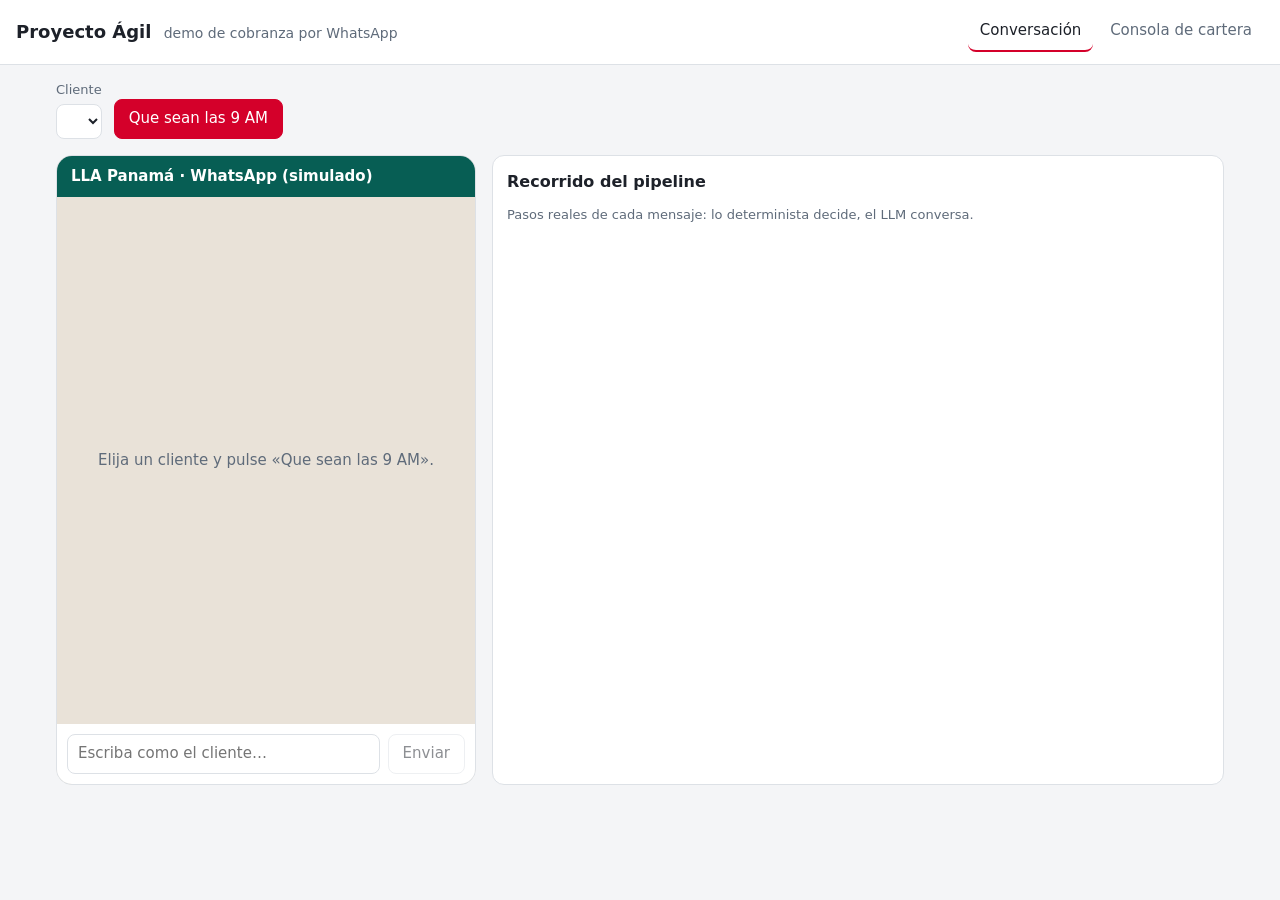
==== src/agil/app/estaticos/index.html @ 215b9b1f "feat: app local con chat, panel del pipeline y consola de cartera Co-Authored-By: Claude Opus 5.5 <n" ====
<!doctype html>
<html lang="es">
<head>
  <meta charset="utf-8">
  <meta name="viewport" content="width=device-width, initial-scale=1">
  <title>Proyecto Ágil</title>
  <link rel="icon" href="data:,">
  <link rel="stylesheet" href="estilos.css">
</head>
<body>
  <header class="barra">
    <h1>Proyecto Ágil <span>demo de cobranza por WhatsApp</span></h1>
    <nav>
      <button class="pestana activa" data-vista="demo">Conversación</button>
      <button class="pestana" data-vista="consola">Consola de cartera</button>
    </nav>
  </header>

  <main id="demo" class="vista">
    <section class="controles">
      <label>Cliente
        <select id="cliente"></select>
      </label>
      <button id="nueve" class="primario">Que sean las 9 AM</button>
      <span id="estado" class="estado"></span>
    </section>

    <section class="paneles">
      <div class="telefono">
        <div class="cabecera-chat">LLA Panamá · WhatsApp (simulado)</div>
        <div id="chat" class="chat"><p class="vacio">Elija un cliente y pulse «Que sean las 9 AM».</p></div>
        <form id="formulario" class="entrada">
          <input id="texto" autocomplete="off" placeholder="Escriba como el cliente…" disabled>
          <button id="enviar" disabled>Enviar</button>
        </form>
      </div>

      <div class="pipeline">
        <h2>Recorrido del pipeline</h2>
        <p class="nota">Pasos reales de cada mensaje: lo determinista decide, el LLM conversa.</p>
        <ol id="pasos" class="pasos"></ol>
      </div>
    </section>
  </main>

  <main id="consola" class="vista oculta">
    <section class="tarjetas" id="vivo"></section>
    <h2>Otros módulos <span class="nota">datos de ejemplo</span></h2>
    <section class="tarjetas" id="modulos"></section>
  </main>

  <dialog id="dialogo"><div id="dialogo-cuerpo"></div><form method="dialog"><button>Cerrar</button></form></dialog>
  <script src="app.js"></script>
</body>
</html>
---- src/agil/app/estaticos/estilos.css ----
:root {
  --fondo: #f4f5f7;
  --superficie: #ffffff;
  --texto: #1d2129;
  --suave: #5f6b7a;
  --borde: #dde1e6;
  --acento: #d4002a;
  --chat: #e9e2d8;
  --cliente: #d9fdd3;
  --agente: #ffffff;
  --alerta: #b45309;
  --ok: #15803d;
}
@media (prefers-color-scheme: dark) {
  :root:not([data-theme="light"]) {
    --fondo: #14171c;
    --superficie: #1d2128;
    --texto: #e6e8eb;
    --suave: #9aa4b1;
    --borde: #2f3540;
    --chat: #0b141a;
    --cliente: #005c4b;
    --agente: #202c33;
    --alerta: #f59e0b;
    --ok: #4ade80;
  }
}
* { box-sizing: border-box; }
body { margin: 0; font: 15px/1.45 system-ui, sans-serif; background: var(--fondo); color: var(--texto); }
.barra { display: flex; flex-wrap: wrap; gap: 12px; align-items: center; justify-content: space-between;
  padding: 12px 16px; background: var(--superficie); border-bottom: 1px solid var(--borde); }
.barra h1 { margin: 0; font-size: 18px; }
.barra h1 span { font-weight: 400; color: var(--suave); font-size: 14px; margin-left: 6px; }
.pestana { background: none; border: 0; padding: 8px 12px; color: var(--suave); cursor: pointer; font: inherit; }
.pestana.activa { color: var(--texto); border-bottom: 2px solid var(--acento); }
.vista { padding: 16px; max-width: 1200px; margin: 0 auto; }
.oculta { display: none; }
.controles { display: flex; flex-wrap: wrap; gap: 12px; align-items: end; margin-bottom: 16px; }
.controles label { display: grid; gap: 4px; font-size: 13px; color: var(--suave); }
select, input { font: inherit; padding: 8px 10px; border: 1px solid var(--borde); border-radius: 8px;
  background: var(--superficie); color: var(--texto); }
button { font: inherit; padding: 8px 14px; border-radius: 8px; border: 1px solid var(--borde);
  background: var(--superficie); color: var(--texto); cursor: pointer; }
button:disabled { opacity: .5; cursor: default; }
.primario { background: var(--acento); border-color: var(--acento); color: #fff; }
.estado { color: var(--suave); font-size: 13px; }
.paneles { display: grid; grid-template-columns: minmax(0, 420px) minmax(0, 1fr); gap: 16px; }
@media (max-width: 820px) { .paneles { grid-template-columns: 1fr; } }
.telefono { display: flex; flex-direction: column; height: 70vh; min-height: 420px; border-radius: 16px;
  overflow: hidden; border: 1px solid var(--borde); background: var(--chat); }
.cabecera-chat { padding: 10px 14px; background: #075e54; color: #fff; font-weight: 600; }
.chat { flex: 1; overflow-y: auto; padding: 12px; display: flex; flex-direction: column; gap: 8px; }
.vacio { color: var(--suave); text-align: center; margin: auto; }
.burbuja { max-width: 85%; padding: 8px 10px; border-radius: 10px; white-space: pre-wrap; word-wrap: break-word;
  box-shadow: 0 1px 1px rgba(0,0,0,.12); }
.burbuja.cliente { align-self: flex-end; background: var(--cliente); }
.burbuja.agente, .burbuja.plantilla { align-self: flex-start; background: var(--agente); }
.burbuja .etiqueta { display: block; font-size: 11px; color: var(--suave); margin-bottom: 2px; }
.burbuja a { color: inherit; }
.botones { display: flex; gap: 6px; margin-top: 8px; }
.botones button { flex: 1; padding: 6px; }
.sistema { align-self: center; font-size: 12px; color: var(--suave); background: var(--superficie);
  padding: 4px 10px; border-radius: 8px; }
.entrada { display: flex; gap: 8px; padding: 10px; background: var(--superficie); }
.entrada input { flex: 1; min-width: 0; }
.pipeline { background: var(--superficie); border: 1px solid var(--borde); border-radius: 12px; padding: 14px;
  max-height: 70vh; overflow-y: auto; }
.pipeline h2 { margin: 0 0 4px; font-size: 16px; }
.nota { color: var(--suave); font-size: 13px; font-weight: 400; }
.pasos { list-style: none; padding: 0; margin: 12px 0 0; display: grid; gap: 12px; }
.grupo h3 { margin: 0 0 6px; font-size: 13px; color: var(--suave); font-weight: 600; }
.paso { display: grid; grid-template-columns: 170px 1fr; gap: 8px; padding: 4px 0;
  border-top: 1px dashed var(--borde); font-size: 13px; }
.paso b { font-weight: 600; }
.paso.alerta span { color: var(--alerta); }
@media (max-width: 520px) { .paso { grid-template-columns: 1fr; gap: 0; } }
.tarjetas { display: grid; grid-template-columns: repeat(auto-fit, minmax(280px, 1fr)); gap: 12px; margin-bottom: 20px; }
.tarjeta { background: var(--superficie); border: 1px solid var(--borde); border-radius: 12px; padding: 14px; }
.tarjeta h3 { margin: 0 0 8px; font-size: 15px; }
.tarjeta table { width: 100%; border-collapse: collapse; font-size: 13px; }
.tarjeta td, .tarjeta th { text-align: left; padding: 4px; border-top: 1px solid var(--borde); vertical-align: top; }
.tarjeta tr.clic { cursor: pointer; }
.tarjeta tr.clic:hover { background: var(--fondo); }
dialog { max-width: min(640px, 92vw); border: 1px solid var(--borde); border-radius: 12px;
  background: var(--superficie); color: var(--texto); }
dialog::backdrop { background: rgba(0,0,0,.4); }
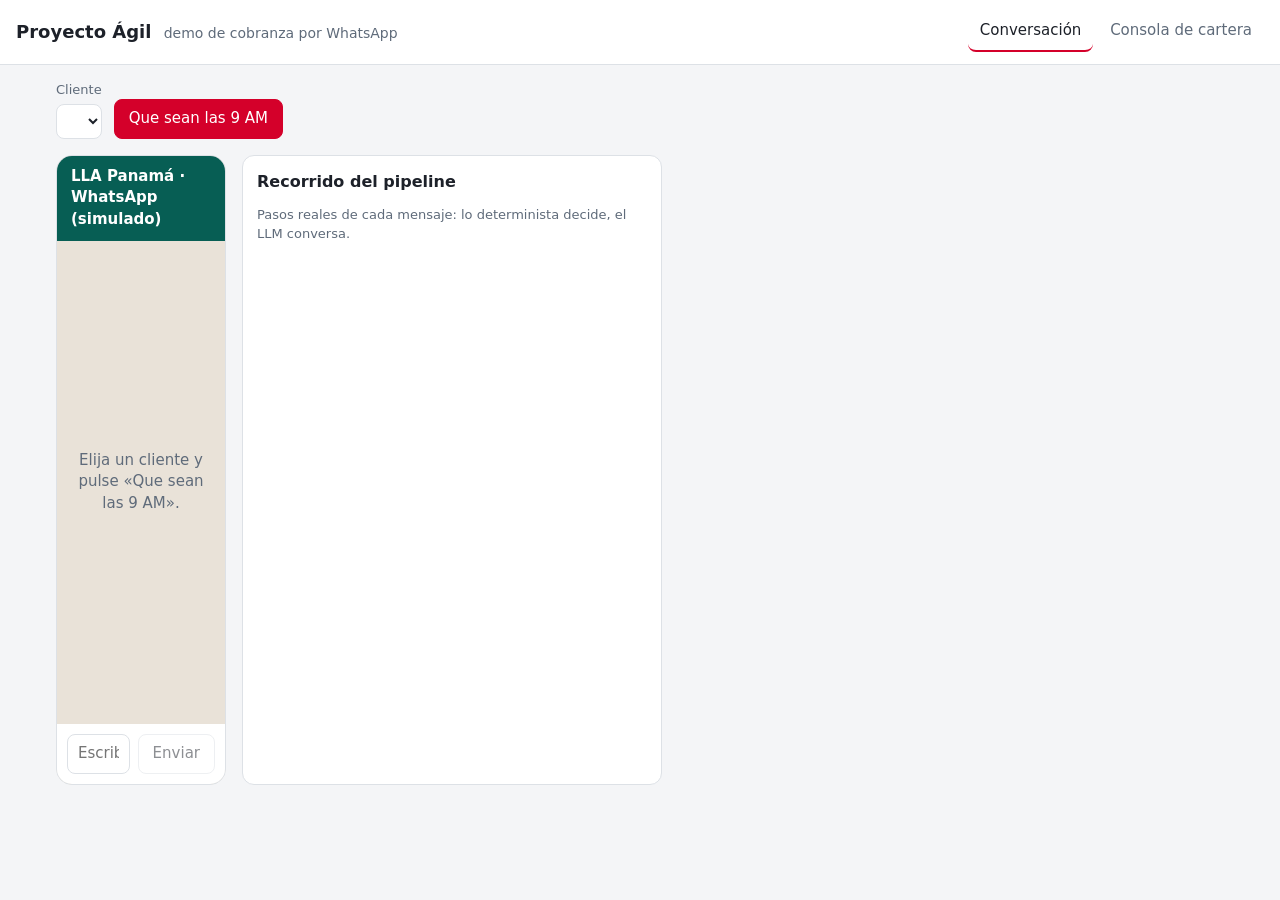
==== commit 916cfbc7: "feat: el demo muestra la fecha del mock y un globo con la cedula Co-Authored-By: Claude Opus 5.5 <no" ====
--- a/src/agil/app/estaticos/index.html
+++ b/src/agil/app/estaticos/index.html
@@ -22,10 +22,12 @@
         <select id="cliente"></select>
       </label>
       <button id="nueve" class="primario">Que sean las 9 AM</button>
+      <span id="hoy" class="hoy"></span>
       <span id="estado" class="estado"></span>
     </section>
 
     <section class="paneles">
+      <aside id="globo" class="globo oculta" aria-live="polite"></aside>
       <div class="telefono">
         <div class="cabecera-chat">LLA Panamá · WhatsApp (simulado)</div>
         <div id="chat" class="chat"><p class="vacio">Elija un cliente y pulse «Que sean las 9 AM».</p></div>
--- a/src/agil/app/estaticos/estilos.css
+++ b/src/agil/app/estaticos/estilos.css
@@ -44,8 +44,19 @@
 button:disabled { opacity: .5; cursor: default; }
 .primario { background: var(--acento); border-color: var(--acento); color: #fff; }
 .estado { color: var(--suave); font-size: 13px; }
-.paneles { display: grid; grid-template-columns: minmax(0, 420px) minmax(0, 1fr); gap: 16px; }
-@media (max-width: 820px) { .paneles { grid-template-columns: 1fr; } }
+.hoy { background: #ffd400; color: #111; font-weight: 700; padding: 8px 12px; border-radius: 8px;
+  border: 2px solid #111; }
+.hoy:empty { display: none; }
+.paneles { display: grid; grid-template-columns: 170px minmax(0, 420px) minmax(0, 1fr); gap: 16px; }
+@media (max-width: 1000px) { .paneles { grid-template-columns: 1fr; } }
+.globo { align-self: end; margin-bottom: 90px; position: relative; background: var(--superficie);
+  border: 2px solid var(--texto); border-radius: 18px; padding: 12px 14px; font-size: 14px;
+  box-shadow: 3px 3px 0 var(--texto); }
+.globo::after { content: ""; position: absolute; right: -14px; bottom: 18px; border: 7px solid transparent;
+  border-left-color: var(--texto); }
+.globo b { font-size: 22px; letter-spacing: 3px; display: block; margin-top: 4px; }
+.globo.oculta { visibility: hidden; }
+@media (max-width: 1000px) { .globo { margin: 0; } .globo.oculta { display: none; } .globo::after { display: none; } }
 .telefono { display: flex; flex-direction: column; height: 70vh; min-height: 420px; border-radius: 16px;
   overflow: hidden; border: 1px solid var(--borde); background: var(--chat); }
 .cabecera-chat { padding: 10px 14px; background: #075e54; color: #fff; font-weight: 600; }
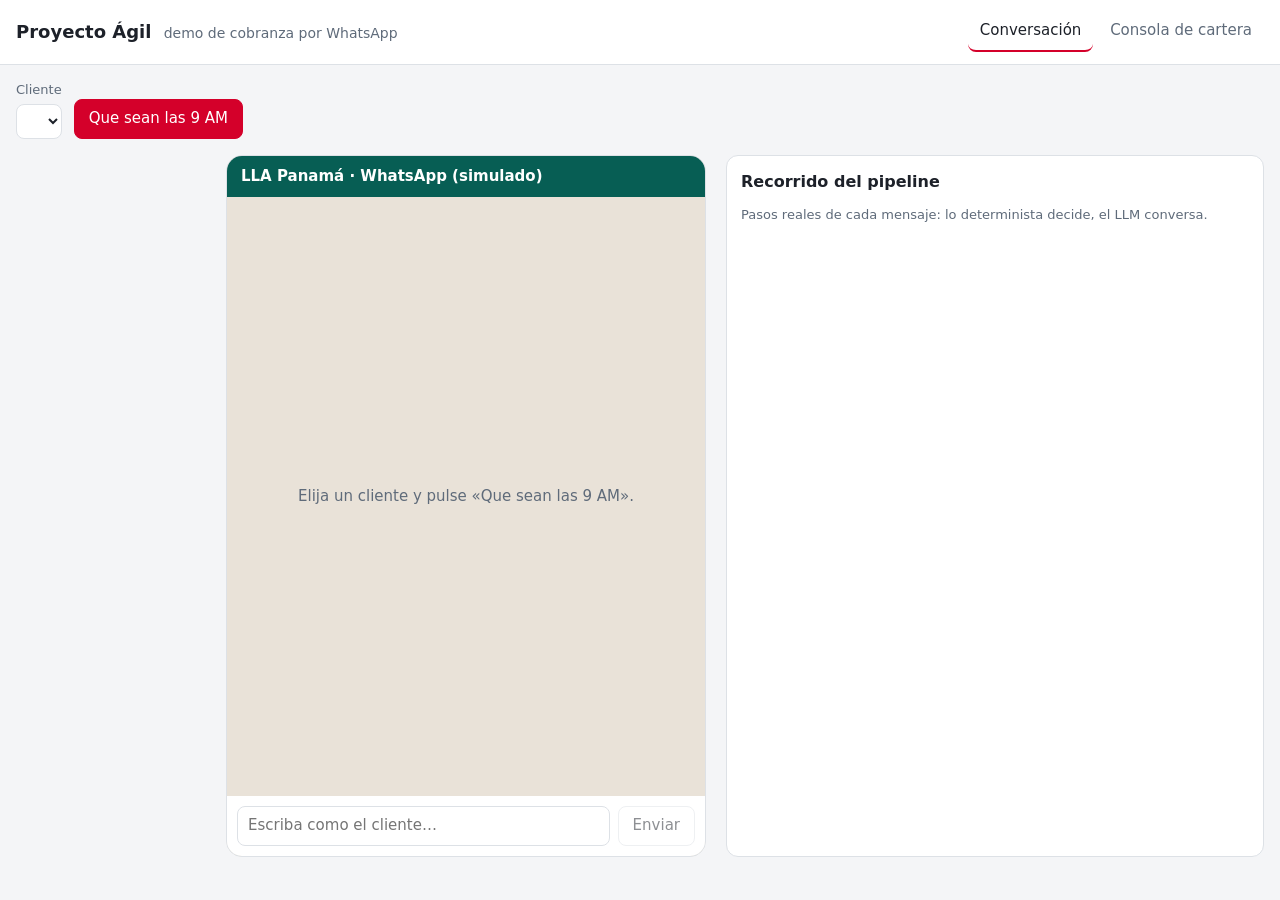
==== commit 25503359: "fix: el globo oculto ya no corre el chat a su columna Co-Authored-By: Claude Opus 5.5 <noreply@anthr" ====
--- a/src/agil/app/estaticos/index.html
+++ b/src/agil/app/estaticos/index.html
@@ -27,7 +27,7 @@
     </section>
 
     <section class="paneles">
-      <aside id="globo" class="globo oculta" aria-live="polite"></aside>
+      <aside id="globo" class="globo apagado" aria-live="polite"></aside>
       <div class="telefono">
         <div class="cabecera-chat">LLA Panamá · WhatsApp (simulado)</div>
         <div id="chat" class="chat"><p class="vacio">Elija un cliente y pulse «Que sean las 9 AM».</p></div>
--- a/src/agil/app/estaticos/estilos.css
+++ b/src/agil/app/estaticos/estilos.css
@@ -33,7 +33,7 @@
 .barra h1 span { font-weight: 400; color: var(--suave); font-size: 14px; margin-left: 6px; }
 .pestana { background: none; border: 0; padding: 8px 12px; color: var(--suave); cursor: pointer; font: inherit; }
 .pestana.activa { color: var(--texto); border-bottom: 2px solid var(--acento); }
-.vista { padding: 16px; max-width: 1200px; margin: 0 auto; }
+.vista { padding: 16px; max-width: 1500px; margin: 0 auto; }
 .oculta { display: none; }
 .controles { display: flex; flex-wrap: wrap; gap: 12px; align-items: end; margin-bottom: 16px; }
 .controles label { display: grid; gap: 4px; font-size: 13px; color: var(--suave); }
@@ -47,7 +47,7 @@
 .hoy { background: #ffd400; color: #111; font-weight: 700; padding: 8px 12px; border-radius: 8px;
   border: 2px solid #111; }
 .hoy:empty { display: none; }
-.paneles { display: grid; grid-template-columns: 170px minmax(0, 420px) minmax(0, 1fr); gap: 16px; }
+.paneles { display: grid; grid-template-columns: 190px minmax(0, 480px) minmax(0, 1fr); gap: 20px; }
 @media (max-width: 1000px) { .paneles { grid-template-columns: 1fr; } }
 .globo { align-self: end; margin-bottom: 90px; position: relative; background: var(--superficie);
   border: 2px solid var(--texto); border-radius: 18px; padding: 12px 14px; font-size: 14px;
@@ -55,9 +55,9 @@
 .globo::after { content: ""; position: absolute; right: -14px; bottom: 18px; border: 7px solid transparent;
   border-left-color: var(--texto); }
 .globo b { font-size: 22px; letter-spacing: 3px; display: block; margin-top: 4px; }
-.globo.oculta { visibility: hidden; }
-@media (max-width: 1000px) { .globo { margin: 0; } .globo.oculta { display: none; } .globo::after { display: none; } }
-.telefono { display: flex; flex-direction: column; height: 70vh; min-height: 420px; border-radius: 16px;
+.globo.apagado { visibility: hidden; }  /* conserva su columna: el chat no se mueve */
+@media (max-width: 1000px) { .globo { margin: 0; } .globo.apagado { display: none; } .globo::after { display: none; } }
+.telefono { display: flex; flex-direction: column; height: 78vh; min-height: 520px; border-radius: 16px;
   overflow: hidden; border: 1px solid var(--borde); background: var(--chat); }
 .cabecera-chat { padding: 10px 14px; background: #075e54; color: #fff; font-weight: 600; }
 .chat { flex: 1; overflow-y: auto; padding: 12px; display: flex; flex-direction: column; gap: 8px; }
@@ -75,7 +75,7 @@
 .entrada { display: flex; gap: 8px; padding: 10px; background: var(--superficie); }
 .entrada input { flex: 1; min-width: 0; }
 .pipeline { background: var(--superficie); border: 1px solid var(--borde); border-radius: 12px; padding: 14px;
-  max-height: 70vh; overflow-y: auto; }
+  max-height: 78vh; overflow-y: auto; }
 .pipeline h2 { margin: 0 0 4px; font-size: 16px; }
 .nota { color: var(--suave); font-size: 13px; font-weight: 400; }
 .pasos { list-style: none; padding: 0; margin: 12px 0 0; display: grid; gap: 12px; }
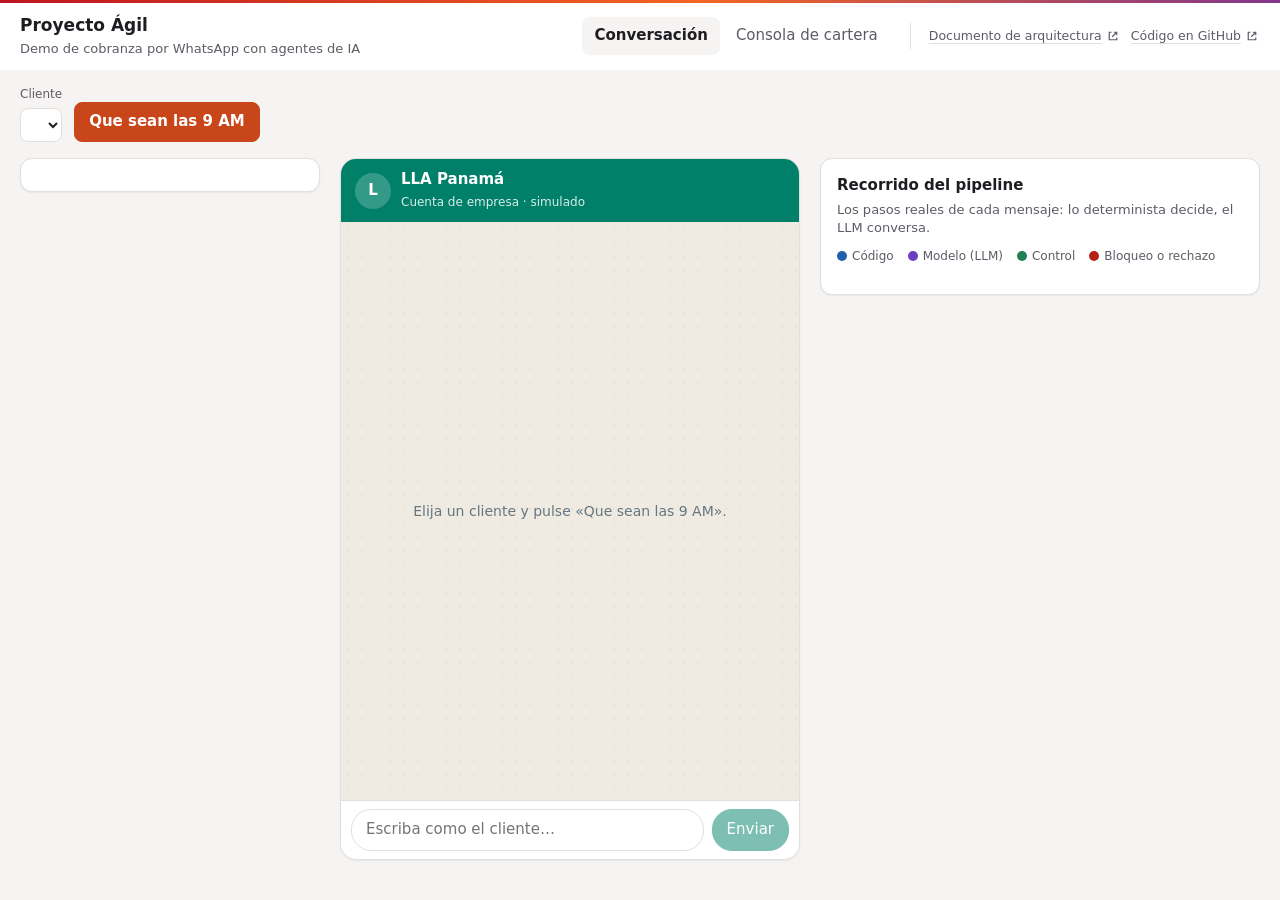
==== commit 8c7056cc: "feat: frontend de la demo con chat tipo WhatsApp, pipeline por quién decide y guía por cliente Palet" ====
--- a/src/agil/app/estaticos/index.html
+++ b/src/agil/app/estaticos/index.html
@@ -9,10 +9,21 @@
 </head>
 <body>
   <header class="barra">
-    <h1>Proyecto Ágil <span>demo de cobranza por WhatsApp</span></h1>
-    <nav>
+    <div class="marca">
+      <h1>Proyecto Ágil</h1>
+      <span>Demo de cobranza por WhatsApp con agentes de IA</span>
+    </div>
+    <nav class="pestanas" aria-label="Vistas">
       <button class="pestana activa" data-vista="demo">Conversación</button>
       <button class="pestana" data-vista="consola">Consola de cartera</button>
+    </nav>
+    <nav class="enlaces" aria-label="Documentación externa">
+      <a href="https://claude.ai/artifact/2M7xQgMLm1MioFVa9TBBmL" target="_blank" rel="noopener">Documento de
+        arquitectura<svg viewBox="0 0 16 16" aria-hidden="true"><path d="M6 3H3v10h10v-3M9 3h4v4M13 3 7 9"/></svg>
+        <span class="sr">(abre en otra pestaña)</span></a>
+      <a href="https://github.com/PogloLopez/liberty-collection-agent" target="_blank" rel="noopener">Código en
+        GitHub<svg viewBox="0 0 16 16" aria-hidden="true"><path d="M6 3H3v10h10v-3M9 3h4v4M13 3 7 9"/></svg>
+        <span class="sr">(abre en otra pestaña)</span></a>
     </nav>
   </header>
 
@@ -22,14 +33,21 @@
         <select id="cliente"></select>
       </label>
       <button id="nueve" class="primario">Que sean las 9 AM</button>
-      <span id="hoy" class="hoy"></span>
-      <span id="estado" class="estado"></span>
+      <span id="hoy" class="fecha"></span>
+      <span id="estado" class="estado" aria-live="polite"></span>
     </section>
 
     <section class="paneles">
-      <aside id="globo" class="globo apagado" aria-live="polite"></aside>
+      <aside class="guia">
+        <div id="ficha" class="panel ficha"></div>
+        <div id="globo" class="globo apagado" aria-live="polite"></div>
+      </aside>
+
       <div class="telefono">
-        <div class="cabecera-chat">LLA Panamá · WhatsApp (simulado)</div>
+        <div class="cabecera-chat">
+          <div class="avatar" aria-hidden="true">L</div>
+          <div><b>LLA Panamá</b><small id="presencia">Cuenta de empresa · simulado</small></div>
+        </div>
         <div id="chat" class="chat"><p class="vacio">Elija un cliente y pulse «Que sean las 9 AM».</p></div>
         <form id="formulario" class="entrada">
           <input id="texto" autocomplete="off" placeholder="Escriba como el cliente…" disabled>
@@ -37,18 +55,32 @@
         </form>
       </div>
 
-      <div class="pipeline">
+      <div class="panel pipeline">
         <h2>Recorrido del pipeline</h2>
-        <p class="nota">Pasos reales de cada mensaje: lo determinista decide, el LLM conversa.</p>
+        <p class="nota">Los pasos reales de cada mensaje: lo determinista decide, el LLM conversa.</p>
+        <div class="leyenda">
+          <span><i class="c-det"></i>Código</span>
+          <span><i class="c-llm"></i>Modelo (LLM)</span>
+          <span><i class="c-val"></i>Control</span>
+          <span><i class="c-alerta"></i>Bloqueo o rechazo</span>
+        </div>
         <ol id="pasos" class="pasos"></ol>
       </div>
     </section>
   </main>
 
   <main id="consola" class="vista oculta">
+    <div class="acciones">
+      <h2>Consola de cartera</h2>
+      <p class="nota">Lo que el agente registró en esta sesión de la demo.</p>
+      <button id="reiniciar">Reiniciar demo</button>
+    </div>
+    <section class="indicadores" id="indicadores"></section>
     <section class="tarjetas" id="vivo"></section>
-    <h2>Otros módulos <span class="nota">datos de ejemplo</span></h2>
-    <section class="tarjetas" id="modulos"></section>
+    <section class="modulos">
+      <h2>Otros módulos <span class="nota">datos de ejemplo</span></h2>
+      <div class="tarjetas" id="modulos"></div>
+    </section>
   </main>
 
   <dialog id="dialogo"><div id="dialogo-cuerpo"></div><form method="dialog"><button>Cerrar</button></form></dialog>
--- a/src/agil/app/estaticos/estilos.css
+++ b/src/agil/app/estaticos/estilos.css
@@ -1,97 +1,233 @@
+/* Acento: naranja y morado de Liberty Latin America (lla.com: #F26522, #BD1521, #82368C), oscurecidos donde
+   llevan texto blanco. Quién decide, con los colores del documento de arquitectura: código, LLM, control, humano. */
 :root {
-  --fondo: #f4f5f7;
+  --fondo: #f5f4f2;
   --superficie: #ffffff;
-  --texto: #1d2129;
-  --suave: #5f6b7a;
-  --borde: #dde1e6;
-  --acento: #d4002a;
-  --chat: #e9e2d8;
-  --cliente: #d9fdd3;
-  --agente: #ffffff;
-  --alerta: #b45309;
-  --ok: #15803d;
+  --texto: #1f1d22;
+  --suave: #5f5b66;
+  --borde: #e2dfdc;
+  --acento: #c8461a;
+  --acento-suave: #fdece3;
+  --marca: linear-gradient(90deg, #bd1521, #f26522 55%, #82368c);
+  --det: #1f5fae;
+  --llm: #6a3fc1;
+  --val: #1f7f55;
+  --hum: #b8561b;
+  --alerta: #b42318;
+  --wa-fondo: #efeae2;
+  --wa-trama: rgba(0, 0, 0, .035);
+  --wa-cabecera: #008069;
+  --wa-cliente: #d9fdd3;
+  --wa-agente: #ffffff;
+  --wa-meta: #667781;
+  --wa-check: #53bdeb;
+  --wa-boton: #027eb5;
+  --sombra: 0 1px 2px rgba(16, 24, 40, .06);
 }
 @media (prefers-color-scheme: dark) {
   :root:not([data-theme="light"]) {
-    --fondo: #14171c;
-    --superficie: #1d2128;
-    --texto: #e6e8eb;
-    --suave: #9aa4b1;
-    --borde: #2f3540;
-    --chat: #0b141a;
-    --cliente: #005c4b;
-    --agente: #202c33;
-    --alerta: #f59e0b;
-    --ok: #4ade80;
+    --fondo: #141216;
+    --superficie: #1e1b21;
+    --texto: #ece8ee;
+    --suave: #a49eaa;
+    --borde: #34303a;
+    --acento: #e0581f;
+    --acento-suave: #3a2016;
+    --det: #73a6ef;
+    --llm: #b49af0;
+    --val: #5fc896;
+    --hum: #f0a06c;
+    --alerta: #f87171;
+    --wa-fondo: #0b141a;
+    --wa-trama: rgba(255, 255, 255, .025);
+    --wa-cabecera: #202c33;
+    --wa-cliente: #005c4b;
+    --wa-agente: #202c33;
+    --wa-meta: #8696a0;
+    --wa-boton: #53bdeb;
+    --sombra: none;
   }
 }
 * { box-sizing: border-box; }
-body { margin: 0; font: 15px/1.45 system-ui, sans-serif; background: var(--fondo); color: var(--texto); }
-.barra { display: flex; flex-wrap: wrap; gap: 12px; align-items: center; justify-content: space-between;
-  padding: 12px 16px; background: var(--superficie); border-bottom: 1px solid var(--borde); }
-.barra h1 { margin: 0; font-size: 18px; }
-.barra h1 span { font-weight: 400; color: var(--suave); font-size: 14px; margin-left: 6px; }
-.pestana { background: none; border: 0; padding: 8px 12px; color: var(--suave); cursor: pointer; font: inherit; }
-.pestana.activa { color: var(--texto); border-bottom: 2px solid var(--acento); }
-.vista { padding: 16px; max-width: 1500px; margin: 0 auto; }
+body { margin: 0; font: 15px/1.45 system-ui, -apple-system, "Segoe UI", sans-serif; background: var(--fondo);
+  color: var(--texto); }
+a { color: var(--acento); }
+
+/* Cabecera */
+.barra { display: flex; flex-wrap: wrap; gap: 8px 20px; align-items: center; padding: 10px 20px;
+  background: var(--superficie); border-bottom: 1px solid var(--borde); border-top: 3px solid transparent;
+  border-image: var(--marca) 1 0 0 0; }
+.marca h1 { margin: 0; font-size: 17px; }
+.marca span { color: var(--suave); font-size: 13px; }
+.pestanas { display: flex; gap: 4px; margin-left: auto; }
+.pestana { background: none; border: 0; padding: 8px 12px; color: var(--suave); cursor: pointer; font: inherit;
+  border-radius: 8px; }
+.pestana:hover { background: var(--fondo); }
+.pestana.activa { color: var(--texto); background: var(--fondo); font-weight: 600; }
+/* Enlaces externos: separados de las pestañas por una línea y con ícono de "abre fuera". */
+.enlaces { display: flex; gap: 8px; font-size: 12.5px; padding-left: 16px; border-left: 1px solid var(--borde); }
+.enlaces a { display: inline-flex; align-items: center; gap: 5px; color: var(--suave); text-decoration: underline;
+  text-underline-offset: 3px; text-decoration-color: var(--borde); padding: 4px 2px; }
+.enlaces a:hover { color: var(--acento); text-decoration-color: currentColor; }
+.enlaces svg { width: 12px; height: 12px; fill: none; stroke: currentColor; stroke-width: 1.6; }
+.sr { position: absolute; width: 1px; height: 1px; overflow: hidden; clip: rect(0 0 0 0); white-space: nowrap; }
+
+.vista { padding: 16px 20px 24px; max-width: 1600px; margin: 0 auto; }
 .oculta { display: none; }
+
+/* Controles */
 .controles { display: flex; flex-wrap: wrap; gap: 12px; align-items: end; margin-bottom: 16px; }
-.controles label { display: grid; gap: 4px; font-size: 13px; color: var(--suave); }
+.controles label { display: grid; gap: 4px; font-size: 12px; color: var(--suave); }
 select, input { font: inherit; padding: 8px 10px; border: 1px solid var(--borde); border-radius: 8px;
   background: var(--superficie); color: var(--texto); }
 button { font: inherit; padding: 8px 14px; border-radius: 8px; border: 1px solid var(--borde);
   background: var(--superficie); color: var(--texto); cursor: pointer; }
+button:hover:not(:disabled) { border-color: var(--acento); }
 button:disabled { opacity: .5; cursor: default; }
-.primario { background: var(--acento); border-color: var(--acento); color: #fff; }
+button:focus-visible, select:focus-visible, input:focus-visible, a:focus-visible { outline: 2px solid var(--acento);
+  outline-offset: 2px; }
+.primario { background: var(--acento); border-color: var(--acento); color: #fff; font-weight: 600; }
+.fecha { font-size: 13px; color: var(--suave); background: var(--superficie); border: 1px solid var(--borde);
+  padding: 7px 12px; border-radius: 999px; }
+.fecha:empty { display: none; }
 .estado { color: var(--suave); font-size: 13px; }
-.hoy { background: #ffd400; color: #111; font-weight: 700; padding: 8px 12px; border-radius: 8px;
-  border: 2px solid #111; }
-.hoy:empty { display: none; }
-.paneles { display: grid; grid-template-columns: 190px minmax(0, 480px) minmax(0, 1fr); gap: 20px; }
-@media (max-width: 1000px) { .paneles { grid-template-columns: 1fr; } }
-.globo { align-self: end; margin-bottom: 90px; position: relative; background: var(--superficie);
-  border: 2px solid var(--texto); border-radius: 18px; padding: 12px 14px; font-size: 14px;
-  box-shadow: 3px 3px 0 var(--texto); }
-.globo::after { content: ""; position: absolute; right: -14px; bottom: 18px; border: 7px solid transparent;
-  border-left-color: var(--texto); }
-.globo b { font-size: 22px; letter-spacing: 3px; display: block; margin-top: 4px; }
-.globo.apagado { visibility: hidden; }  /* conserva su columna: el chat no se mueve */
-@media (max-width: 1000px) { .globo { margin: 0; } .globo.apagado { display: none; } .globo::after { display: none; } }
-.telefono { display: flex; flex-direction: column; height: 78vh; min-height: 520px; border-radius: 16px;
-  overflow: hidden; border: 1px solid var(--borde); background: var(--chat); }
-.cabecera-chat { padding: 10px 14px; background: #075e54; color: #fff; font-weight: 600; }
-.chat { flex: 1; overflow-y: auto; padding: 12px; display: flex; flex-direction: column; gap: 8px; }
-.vacio { color: var(--suave); text-align: center; margin: auto; }
-.burbuja { max-width: 85%; padding: 8px 10px; border-radius: 10px; white-space: pre-wrap; word-wrap: break-word;
-  box-shadow: 0 1px 1px rgba(0,0,0,.12); }
-.burbuja.cliente { align-self: flex-end; background: var(--cliente); }
-.burbuja.agente, .burbuja.plantilla { align-self: flex-start; background: var(--agente); }
-.burbuja .etiqueta { display: block; font-size: 11px; color: var(--suave); margin-bottom: 2px; }
-.burbuja a { color: inherit; }
-.botones { display: flex; gap: 6px; margin-top: 8px; }
-.botones button { flex: 1; padding: 6px; }
-.sistema { align-self: center; font-size: 12px; color: var(--suave); background: var(--superficie);
-  padding: 4px 10px; border-radius: 8px; }
-.entrada { display: flex; gap: 8px; padding: 10px; background: var(--superficie); }
-.entrada input { flex: 1; min-width: 0; }
-.pipeline { background: var(--superficie); border: 1px solid var(--borde); border-radius: 12px; padding: 14px;
-  max-height: 78vh; overflow-y: auto; }
-.pipeline h2 { margin: 0 0 4px; font-size: 16px; }
-.nota { color: var(--suave); font-size: 13px; font-weight: 400; }
-.pasos { list-style: none; padding: 0; margin: 12px 0 0; display: grid; gap: 12px; }
-.grupo h3 { margin: 0 0 6px; font-size: 13px; color: var(--suave); font-weight: 600; }
-.paso { display: grid; grid-template-columns: 170px 1fr; gap: 8px; padding: 4px 0;
-  border-top: 1px dashed var(--borde); font-size: 13px; }
+
+.paneles { display: grid; grid-template-columns: 300px minmax(360px, 460px) minmax(0, 1fr); gap: 20px;
+  align-items: start; }
+@media (max-width: 1200px) { .paneles { grid-template-columns: minmax(0, 1fr) minmax(0, 1fr); }
+  .guia { grid-column: 1 / -1; } }
+@media (max-width: 760px) { .paneles { grid-template-columns: 1fr; } }
+.panel { background: var(--superficie); border: 1px solid var(--borde); border-radius: 12px; padding: 16px;
+  box-shadow: var(--sombra); }
+.panel h2 { margin: 0 0 4px; font-size: 15px; }
+.nota { color: var(--suave); font-size: 13px; font-weight: 400; margin: 0; }
+
+/* Guía del evaluador */
+.guia { display: grid; gap: 12px; }
+.ficha h2 { font-size: 16px; }
+.segmento { display: inline-block; font-size: 12px; font-weight: 600; color: var(--acento);
+  background: var(--acento-suave); padding: 2px 8px; border-radius: 999px; margin: 4px 0 8px; }
+.ficha p { margin: 0 0 10px; font-size: 14px; }
+.ficha h3 { margin: 12px 0 6px; font-size: 12px; text-transform: uppercase; letter-spacing: .05em;
+  color: var(--suave); }
+.sugerencias { display: flex; flex-wrap: wrap; gap: 6px; }
+.sugerencia { font-size: 13px; padding: 5px 10px; border-radius: 999px; text-align: left; }
+.globo { border: 1px solid var(--acento); background: var(--acento-suave); border-radius: 12px;
+  padding: 12px 14px; font-size: 13px; }
+.globo b { display: block; font-size: 24px; letter-spacing: 4px; margin-top: 2px; }
+.globo.apagado { display: none; }
+.acciones-globo { display: flex; gap: 6px; margin-top: 10px; }
+.acciones-globo button { font-size: 13px; padding: 5px 10px; }
+.acciones-globo #usar { background: var(--acento); border-color: var(--acento); color: #fff; }
+
+/* Teléfono */
+.telefono { display: flex; flex-direction: column; height: 78vh; min-height: 540px; border-radius: 16px;
+  overflow: hidden; border: 1px solid var(--borde); background: var(--wa-fondo); box-shadow: var(--sombra); }
+.cabecera-chat { display: flex; align-items: center; gap: 10px; padding: 10px 14px; background: var(--wa-cabecera);
+  color: #fff; }
+.avatar { width: 36px; height: 36px; border-radius: 50%; display: grid; place-items: center; font-weight: 700;
+  background: rgba(255, 255, 255, .2); flex: none; }
+.cabecera-chat b { display: block; font-size: 15px; }
+.cabecera-chat small { font-size: 12px; opacity: .85; }
+.chat { flex: 1; overflow-y: auto; padding: 14px 16px; display: flex; flex-direction: column; gap: 4px;
+  background-image: radial-gradient(var(--wa-trama) 1px, transparent 1px); background-size: 14px 14px; }
+.vacio { color: var(--wa-meta); text-align: center; margin: auto; font-size: 14px; }
+.dia { align-self: center; font-size: 12px; color: var(--wa-meta); background: var(--wa-agente);
+  padding: 4px 10px; border-radius: 8px; margin: 4px 0 8px; box-shadow: var(--sombra); }
+.burbuja { position: relative; max-width: 82%; padding: 6px 9px 6px 10px; border-radius: 8px; white-space: pre-wrap;
+  word-wrap: break-word; font-size: 14.5px; box-shadow: 0 1px .5px rgba(11, 20, 26, .13); margin-top: 6px; }
+.burbuja.cliente { align-self: flex-end; background: var(--wa-cliente); border-top-right-radius: 0; }
+.burbuja.agente, .burbuja.plantilla { align-self: flex-start; background: var(--wa-agente); border-top-left-radius: 0; }
+.burbuja.cliente::before, .burbuja.agente::before, .burbuja.plantilla::before { content: ""; position: absolute;
+  top: 0; border: 6px solid transparent; }
+.burbuja.cliente::before { right: -8px; border-top-color: var(--wa-cliente); border-left-color: var(--wa-cliente); }
+.burbuja.agente::before, .burbuja.plantilla::before { left: -8px; border-top-color: var(--wa-agente);
+  border-right-color: var(--wa-agente); }
+.burbuja .etiqueta { display: block; font-size: 11.5px; font-weight: 600; color: var(--acento); margin-bottom: 2px; }
+.burbuja .meta { float: right; font-size: 11px; color: var(--wa-meta); margin: 8px 0 -4px 10px; white-space: nowrap; }
+.burbuja .meta .check { color: var(--wa-check); margin-left: 3px; }
+.burbuja a { color: var(--wa-boton); }
+.botones { display: grid; margin: 8px -9px -6px -10px; border-top: 1px solid var(--borde); }
+.botones button { border: 0; border-radius: 0; background: none; color: var(--wa-boton); font-weight: 500;
+  padding: 9px; }
+.botones button + button { border-top: 1px solid var(--borde); }
+.botones button:disabled { color: var(--wa-meta); }
+.escribiendo { align-self: flex-start; background: var(--wa-agente); border-radius: 8px; border-top-left-radius: 0;
+  padding: 10px 12px; margin-top: 6px; display: flex; gap: 4px; box-shadow: 0 1px .5px rgba(11, 20, 26, .13); }
+.escribiendo i { width: 7px; height: 7px; border-radius: 50%; background: var(--wa-meta);
+  animation: punto 1.2s infinite ease-in-out; }
+.escribiendo i:nth-child(2) { animation-delay: .15s; }
+.escribiendo i:nth-child(3) { animation-delay: .3s; }
+@keyframes punto { 0%, 60%, 100% { opacity: .3; transform: translateY(0); } 30% { opacity: 1; transform: translateY(-3px); } }
+@media (prefers-reduced-motion: reduce) { .escribiendo i { animation: none; } }
+.sistema { align-self: center; font-size: 12px; color: var(--wa-meta); background: var(--wa-agente);
+  padding: 4px 10px; border-radius: 8px; margin: 8px 0; }
+.entrada { display: flex; gap: 8px; padding: 8px 10px; background: var(--superficie); border-top: 1px solid var(--borde); }
+.entrada input { flex: 1; min-width: 0; border-radius: 20px; padding: 9px 14px; }
+.entrada button { border-radius: 20px; background: var(--wa-cabecera); border-color: var(--wa-cabecera); color: #fff; }
+
+/* Pipeline */
+.pipeline { max-height: 78vh; overflow-y: auto; }
+.leyenda { display: flex; flex-wrap: wrap; gap: 4px 14px; font-size: 12px; color: var(--suave); margin: 10px 0 2px; }
+.leyenda i { display: inline-block; width: 10px; height: 10px; border-radius: 50%; margin-right: 5px;
+  vertical-align: -1px; }
+.c-det { background: var(--det); }
+.c-llm { background: var(--llm); }
+.c-val { background: var(--val); }
+.c-alerta { background: var(--alerta); }
+.pasos { list-style: none; padding: 0; margin: 12px 0 0; display: grid; gap: 14px; }
+.grupo h3 { margin: 0 0 6px; font-size: 13px; font-weight: 600; }
+.grupo ol { list-style: none; margin: 0; padding: 0 0 0 6px; border-left: 2px solid var(--borde); }
+.paso { position: relative; display: grid; grid-template-columns: 150px 1fr; gap: 8px; padding: 4px 0 4px 14px;
+  font-size: 13px; }
+.paso::before { content: ""; position: absolute; left: -7px; top: 9px; width: 10px; height: 10px; border-radius: 50%;
+  background: var(--det); border: 2px solid var(--superficie); }
+.paso.llm::before { background: var(--llm); }
+.paso.val::before { background: var(--val); }
+.paso.alerta::before { background: var(--alerta); }
 .paso b { font-weight: 600; }
+.paso.llm b { color: var(--llm); }
+.paso.val b { color: var(--val); }
 .paso.alerta span { color: var(--alerta); }
 @media (max-width: 520px) { .paso { grid-template-columns: 1fr; gap: 0; } }
-.tarjetas { display: grid; grid-template-columns: repeat(auto-fit, minmax(280px, 1fr)); gap: 12px; margin-bottom: 20px; }
-.tarjeta { background: var(--superficie); border: 1px solid var(--borde); border-radius: 12px; padding: 14px; }
-.tarjeta h3 { margin: 0 0 8px; font-size: 15px; }
+
+/* Consola de cartera */
+.acciones { display: flex; flex-wrap: wrap; gap: 12px; align-items: center; margin: 0 0 16px; }
+.acciones h2 { margin: 0; font-size: 18px; }
+.acciones .nota { flex: 1; }
+.indicadores { display: grid; grid-template-columns: repeat(auto-fit, minmax(150px, 1fr)); gap: 12px;
+  margin-bottom: 16px; }
+.indicador { background: var(--superficie); border: 1px solid var(--borde); border-radius: 12px; padding: 12px 14px;
+  box-shadow: var(--sombra); }
+.indicador span { display: block; font-size: 12px; color: var(--suave); }
+.indicador b { font-size: 26px; font-variant-numeric: tabular-nums; }
+.tarjetas { display: grid; grid-template-columns: repeat(auto-fit, minmax(320px, 1fr)); gap: 12px; margin-bottom: 20px; }
+.tarjeta { background: var(--superficie); border: 1px solid var(--borde); border-radius: 12px; padding: 14px;
+  box-shadow: var(--sombra); min-width: 0; }
+.tarjeta.ancha { grid-column: 1 / -1; }
+.tarjeta h3 { margin: 0 0 10px; font-size: 15px; }
 .tarjeta table { width: 100%; border-collapse: collapse; font-size: 13px; }
-.tarjeta td, .tarjeta th { text-align: left; padding: 4px; border-top: 1px solid var(--borde); vertical-align: top; }
+.tarjeta th { text-align: left; font-size: 11.5px; text-transform: uppercase; letter-spacing: .04em;
+  color: var(--suave); font-weight: 600; padding: 6px; }
+.tarjeta td { text-align: left; padding: 7px 6px; border-top: 1px solid var(--borde); vertical-align: top; }
+.tarjeta tr.clic:focus-visible { outline: 2px solid var(--acento); outline-offset: -2px; }
 .tarjeta tr.clic { cursor: pointer; }
-.tarjeta tr.clic:hover { background: var(--fondo); }
-dialog { max-width: min(640px, 92vw); border: 1px solid var(--borde); border-radius: 12px;
+.tarjeta tr.clic:hover td { background: var(--fondo); }
+.pastilla { display: inline-block; font-size: 12px; padding: 1px 8px; border-radius: 999px; background: var(--fondo);
+  border: 1px solid var(--borde); white-space: nowrap; }
+.pastilla.abierta { color: var(--val); border-color: var(--val); }
+.pastilla.cerrada { color: var(--suave); }
+.cola { display: grid; gap: 4px; padding: 8px 0; border-top: 1px solid var(--borde); }
+.cola:first-of-type { border-top: 0; padding-top: 0; }
+.cola header { display: flex; justify-content: space-between; font-weight: 600; font-size: 14px; }
+.cola header .pastilla { color: var(--hum); border-color: var(--hum); }
+.caso { font-size: 13px; color: var(--suave); margin: 0; }
+.modulos h2 { font-size: 16px; margin: 4px 0 10px; }
+.modulos .tarjeta p { margin: 0 0 10px; }
+dialog { width: min(640px, 92vw); border: 1px solid var(--borde); border-radius: 12px; padding: 0;
   background: var(--superficie); color: var(--texto); }
-dialog::backdrop { background: rgba(0,0,0,.4); }
+dialog::backdrop { background: rgba(0, 0, 0, .45); }
+#dialogo-cuerpo { padding: 16px 18px; max-height: 70vh; overflow-y: auto; }
+#dialogo-cuerpo h3 { margin: 0 0 12px; }
+#dialogo-cuerpo .chat { background-color: var(--wa-fondo); border-radius: 10px; padding: 12px 16px; }
+dialog form { padding: 0 18px 16px; text-align: right; }
